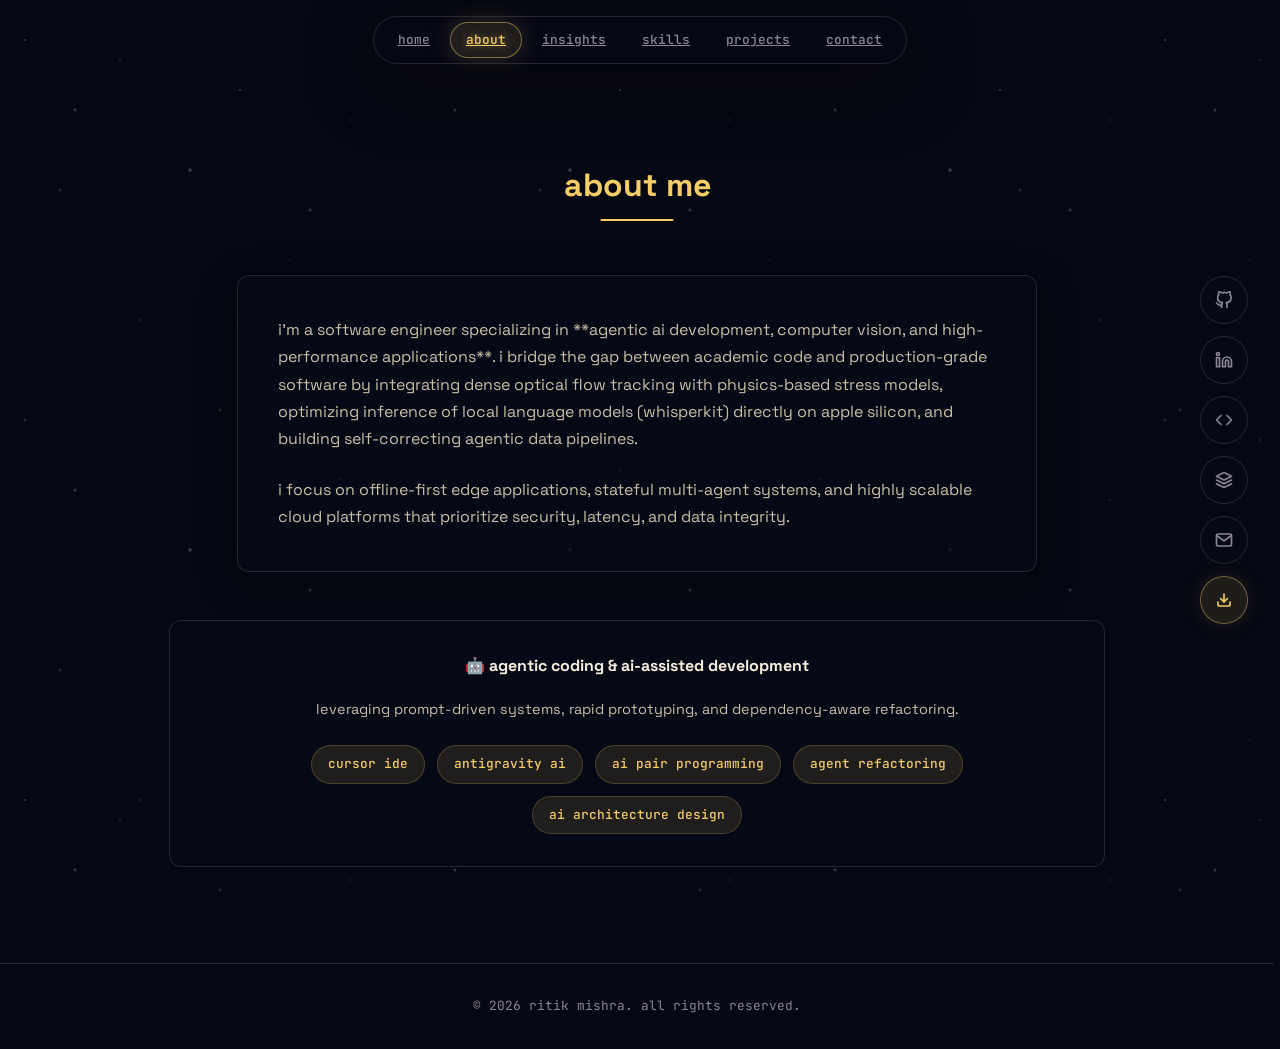
==== about.html @ 3c55482b "Restructure to multi-page layout, update active states, fix heading alignments, add click glow effec" ====
<!DOCTYPE html>
<html lang="en">
<head>
    <meta charset="UTF-8">
    <meta name="viewport" content="width=device-width, initial-scale=1.0">
    <meta name="description" content="About Ritik Mishra - Agentic AI Developer & AI Engineer">
    <title>ritik mishra | about</title>
    <link rel="stylesheet" href="styles.css">
</head>
<body>
    <!-- Background Starry sky container -->
    <div class="bg-glow-container" aria-hidden="true">
        <div class="stars-layer-1"></div>
        <div class="stars-layer-2"></div>
    </div>

    <!-- Navigation (Top Floating Pill Navbar) -->
    <nav class="navbar" role="navigation" aria-label="Main navigation">
        <div class="container">
            <ul class="nav-menu" id="navMenu">
                <li><a href="index.html">home</a></li>
                <li><a href="about.html">about</a></li>
                <li><a href="insights.html">insights</a></li>
                <li><a href="skills.html">skills</a></li>
                <li><a href="projects.html">projects</a></li>
                <li><a href="contact.html">contact</a></li>
            </ul>
        </div>
    </nav>

    <!-- Side Social Dock -->
    <div class="social-dock" aria-label="Social connections">
        <a href="https://github.com/iamtheorm" target="_blank" rel="noopener noreferrer" class="social-dock-item" title="github">
            <svg width="18" height="18" viewBox="0 0 24 24" fill="none" stroke="currentColor" stroke-width="2.2" stroke-linecap="round" stroke-linejoin="round"><path d="M9 19c-5 1.5-5-2.5-7-3m14 6v-3.87a3.37 3.37 0 0 0-.94-2.61c3.14-.35 6.44-1.54 6.44-7A5.44 5.44 0 0 0 20 4.77 5.07 5.07 0 0 0 19.91 1S18.73.65 16 2.48a13.38 13.38 0 0 0-7 0C6.27.65 5.09 1 5.09 1A5.07 5.07 0 0 0 5 4.77a5.44 5.44 0 0 0-1.5 3.78c0 5.42 3.3 6.61 6.44 7A3.37 3.37 0 0 0 9 18.13V22"></path></svg>
        </a>
        <a href="https://www.linkedin.com/in/iamtheorm/" target="_blank" rel="noopener noreferrer" class="social-dock-item" title="linkedin">
            <svg width="18" height="18" viewBox="0 0 24 24" fill="none" stroke="currentColor" stroke-width="2.2" stroke-linecap="round" stroke-linejoin="round"><path d="M16 8a6 6 0 0 1 6 6v7h-4v-7a2 2 0 0 0-2-2 2 2 0 0 0-2 2v7h-4v-7a6 6 0 0 1 6-6z"></path><rect x="2" y="9" width="4" height="12"></rect><circle cx="4" cy="4" r="2"></circle></svg>
        </a>
        <a href="https://leetcode.com/u/b3I2er95LI/" target="_blank" rel="noopener noreferrer" class="social-dock-item" title="leetcode">
            <svg width="18" height="18" viewBox="0 0 24 24" fill="none" stroke="currentColor" stroke-width="2.2" stroke-linecap="round" stroke-linejoin="round"><polyline points="16 18 22 12 16 6"></polyline><polyline points="8 6 2 12 8 18"></polyline></svg>
        </a>
        <a href="https://www.cloudskillsboost.google/public_profiles/0d4cb79c-3285-41c7-b2ba-f3daa50c03b6" target="_blank" rel="noopener noreferrer" class="social-dock-item" title="google cloud boost">
            <svg width="18" height="18" viewBox="0 0 24 24" fill="none" stroke="currentColor" stroke-width="2.2" stroke-linecap="round" stroke-linejoin="round"><path d="M12 2L2 7l10 5 10-5-10-5zM2 17l10 5 10-5M2 12l10 5 10-5"></path></svg>
        </a>
        <a href="mailto:ritikmis16@gmail.com" class="social-dock-item" title="email">
            <svg width="18" height="18" viewBox="0 0 24 24" fill="none" stroke="currentColor" stroke-width="2.2" stroke-linecap="round" stroke-linejoin="round"><path d="M4 4h16c1.1 0 2 .9 2 2v12c0 1.1-.9 2-2 2H4c-1.1 0-2-.9-2-2V6c0-1.1.9-2 2-2z"></path><polyline points="22,6 12,13 2,6"></polyline></svg>
        </a>
        <a href="https://drive.google.com/file/d/18IlXkHHKDouawRf6mDGfMVMOO-zxVsVN/view?usp=sharing" target="_blank" rel="noopener noreferrer" class="social-dock-item social-dock-resume" title="download resume">
            <svg width="16" height="16" viewBox="0 0 24 24" fill="none" stroke="currentColor" stroke-width="2.5" stroke-linecap="round" stroke-linejoin="round"><path d="M21 15v4a2 2 0 0 1-2 2H5a2 2 0 0 1-2-2v-4"></path><polyline points="7 10 12 15 17 10"></polyline><line x1="12" y1="15" x2="12" y2="3"></line></svg>
        </a>
    </div>

    <!-- Mobile Fixed Social Bottom Bar -->
    <div class="mobile-social-bar" aria-label="Social connections bottom bar">
        <a href="https://github.com/iamtheorm" target="_blank" rel="noopener noreferrer" class="mobile-social-item" title="github">
            <svg width="16" height="16" viewBox="0 0 24 24" fill="none" stroke="currentColor" stroke-width="2" stroke-linecap="round" stroke-linejoin="round"><path d="M9 19c-5 1.5-5-2.5-7-3m14 6v-3.87a3.37 3.37 0 0 0-.94-2.61c3.14-.35 6.44-1.54 6.44-7A5.44 5.44 0 0 0 20 4.77 5.07 5.07 0 0 0 19.91 1S18.73.65 16 2.48a13.38 13.38 0 0 0-7 0C6.27.65 5.09 1 5.09 1A5.07 5.07 0 0 0 5 4.77a5.44 5.44 0 0 0-1.5 3.78c0 5.42 3.3 6.61 6.44 7A3.37 3.37 0 0 0 9 18.13V22"></path></svg>
        </a>
        <a href="https://www.linkedin.com/in/iamtheorm/" target="_blank" rel="noopener noreferrer" class="mobile-social-item" title="linkedin">
            <svg width="16" height="16" viewBox="0 0 24 24" fill="none" stroke="currentColor" stroke-width="2" stroke-linecap="round" stroke-linejoin="round"><path d="M16 8a6 6 0 0 1 6 6v7h-4v-7a2 2 0 0 0-2-2 2 2 0 0 0-2 2v7h-4v-7a6 6 0 0 1 6-6z"></path><rect x="2" y="9" width="4" height="12"></rect><circle cx="4" cy="4" r="2"></circle></svg>
        </a>
        <a href="https://leetcode.com/u/b3I2er95LI/" target="_blank" rel="noopener noreferrer" class="mobile-social-item" title="leetcode">
            <svg width="16" height="16" viewBox="0 0 24 24" fill="none" stroke="currentColor" stroke-width="2" stroke-linecap="round" stroke-linejoin="round"><polyline points="16 18 22 12 16 6"></polyline><polyline points="8 6 2 12 8 18"></polyline></svg>
        </a>
        <a href="mailto:ritikmis16@gmail.com" class="mobile-social-item" title="email">
            <svg width="16" height="16" viewBox="0 0 24 24" fill="none" stroke="currentColor" stroke-width="2" stroke-linecap="round" stroke-linejoin="round"><path d="M4 4h16c1.1 0 2 .9 2 2v12c0 1.1-.9 2-2 2H4c-1.1 0-2-.9-2-2V6c0-1.1.9-2 2-2z"></path><polyline points="22,6 12,13 2,6"></polyline></svg>
        </a>
        <a href="https://drive.google.com/file/d/18IlXkHHKDouawRf6mDGfMVMOO-zxVsVN/view?usp=sharing" target="_blank" rel="noopener noreferrer" class="mobile-social-item" title="resume">
            <svg width="14" height="14" viewBox="0 0 24 24" fill="none" stroke="currentColor" stroke-width="2" stroke-linecap="round" stroke-linejoin="round"><path d="M21 15v4a2 2 0 0 1-2 2H5a2 2 0 0 1-2-2v-4"></path><polyline points="7 10 12 15 17 10"></polyline><line x1="12" y1="15" x2="12" y2="3"></line></svg>
        </a>
    </div>

    <!-- About Section -->
    <section id="about" class="about" style="padding-top: 10rem; min-height: 85vh;">
        <div class="container">
            <h2 class="section-title reveal">about me</h2>
            <div class="about-content reveal">
                <div class="about-text">
                    <p>
                        i'm a software engineer specializing in **agentic ai development, computer vision, and high-performance applications**. 
                        i bridge the gap between academic code and production-grade software by integrating dense optical flow tracking with physics-based stress models, optimizing inference of local language models (whisperkit) directly on apple silicon, and building self-correcting agentic data pipelines.
                    </p>
                    <p>
                        i focus on offline-first edge applications, stateful multi-agent systems, and highly scalable cloud platforms that prioritize security, latency, and data integrity.
                    </p>
                </div>
            </div>

            <!-- Agentic AI Development Banner -->
            <div class="agentic-banner reveal">
                <p>
                    <strong>🤖 agentic coding & ai-assisted development</strong>
                </p>
                <p style="font-size: 0.9rem; color: var(--secondary); max-width: 700px; margin: 0 auto 1.5rem;">
                    leveraging prompt-driven systems, rapid prototyping, and dependency-aware refactoring.
                </p>
                <div class="agentic-badges">
                    <span class="agentic-badge">cursor ide</span>
                    <span class="agentic-badge">antigravity ai</span>
                    <span class="agentic-badge">ai pair programming</span>
                    <span class="agentic-badge">agent refactoring</span>
                    <span class="agentic-badge">ai architecture design</span>
                </div>
            </div>
        </div>
    </section>

    <!-- Footer -->
    <footer class="footer">
        <div class="container">
            <p>&copy; 2026 ritik mishra. all rights reserved.</p>
        </div>
    </footer>

    <script src="script.js"></script>
</body>
</html>
---- styles.css ----
/* ===== Google Fonts ===== */
@import url('https://fonts.googleapis.com/css2?family=JetBrains+Mono:wght@300;400;500;600;700&family=Space+Grotesk:wght@300;400;500;600;700&display=swap');

/* ===== CSS Variables (From Reference Portfolio) ===== */
:root {
    --background: #050712;
    --foreground: #f6eddc;
    --secondary: #cabfa8;
    --muted: #8c8793;
    --card-bg: rgba(7, 10, 24, 0.64);
    --card-border: rgba(246, 237, 220, 0.13);
    --hover-border: rgba(244, 205, 103, 0.5);
    --accent: #f4cd67;
    --accent-dim: rgba(244, 205, 103, 0.11);
    --accent-secondary: #8bb8ff;
    --accent-secondary-dim: rgba(139, 184, 255, 0.11);
    --selection: #f5dc8a;
    
    --shadow-sm: 0 4px 12px rgba(0, 0, 0, 0.2);
    --shadow-md: 0 12px 38px rgba(0, 0, 0, 0.28);
    --shadow-lg: 0 18px 60px rgba(0, 0, 0, 0.35);
}

/* ===== Reset & Base Styles ===== */
* {
    margin: 0;
    padding: 0;
    box-sizing: border-box;
}

html {
    scroll-behavior: smooth;
    scrollbar-gutter: stable;
}

body {
    background-color: var(--background);
    color: var(--foreground);
    font-family: 'Space Grotesk', -apple-system, BlinkMacSystemFont, sans-serif;
    text-transform: lowercase;
    letter-spacing: 0;
    font-weight: 400;
    overflow-x: hidden;
    line-height: 1.6;
    -webkit-font-smoothing: antialiased;
    -moz-osx-font-smoothing: grayscale;
}

/* Custom Scrollbar */
::-webkit-scrollbar {
    width: 6px;
    height: 6px;
}
::-webkit-scrollbar-track {
    background: var(--background);
}
::-webkit-scrollbar-thumb {
    background: var(--card-border);
    border-radius: 3px;
}
::-webkit-scrollbar-thumb:hover {
    background: var(--muted);
}

::selection {
    background: var(--selection);
    color: var(--background);
}

/* Prevent lowercase transform on code or pre blocks */
pre, code, .ide-mockup, .font-mono, #typing-role, .syn-keyword, .syn-name, .syn-string, .syn-value, .syn-comment, .syn-func, .tech-tag {
    text-transform: none !important;
}

/* ===== Starry Sky Background Layers ===== */
.bg-glow-container {
    position: fixed;
    top: 0;
    left: 0;
    width: 100vw;
    height: 100vh;
    z-index: -2;
    overflow: hidden;
    pointer-events: none;
}

.stars-layer-1 {
    position: absolute;
    width: 100%;
    height: 100%;
    opacity: 0.3;
    background-image: 
        radial-gradient(1.5px 1.5px at 25px 40px, #fff, rgba(0,0,0,0)),
        radial-gradient(2px 2px at 75px 110px, #fff, rgba(0,0,0,0)),
        radial-gradient(1px 1px at 120px 60px, #fff, rgba(0,0,0,0)),
        radial-gradient(2.5px 2.5px at 190px 170px, #fff, rgba(0,0,0,0)),
        radial-gradient(1.5px 1.5px at 240px 90px, #fff, rgba(0,0,0,0)),
        radial-gradient(2px 2px at 310px 210px, #fff, rgba(0,0,0,0)),
        radial-gradient(1px 1px at 350px 120px, #fff, rgba(0,0,0,0));
    background-size: 380px 380px;
}

.stars-layer-2 {
    position: absolute;
    width: 100%;
    height: 100%;
    opacity: 0.18;
    background-image: 
        radial-gradient(2px 2px at 60px 190px, #fff, rgba(0,0,0,0)),
        radial-gradient(1.5px 1.5px at 140px 320px, #fff, rgba(0,0,0,0)),
        radial-gradient(2px 2px at 220px 410px, #fff, rgba(0,0,0,0)),
        radial-gradient(1px 1px at 290px 260px, #fff, rgba(0,0,0,0)),
        radial-gradient(3px 3px at 340px 480px, #fff, rgba(0,0,0,0));
    background-size: 480px 480px;
}

/* ===== Container ===== */
.container {
    max-width: 1000px;
    margin: 0 auto;
    padding: 0 2rem;
    width: 100%;
}

/* ===== Floating Pill Navigation ===== */
.navbar {
    position: fixed;
    top: 1rem;
    left: 50%;
    transform: translateX(-50%);
    width: auto;
    height: 48px;
    background-color: rgba(7, 10, 24, 0.58);
    border: 1px solid var(--card-border);
    border-radius: 9999px;
    backdrop-filter: blur(24px);
    box-shadow: 0 18px 70px rgba(0, 0, 0, 0.42);
    z-index: 1000;
    padding: 0 0.5rem;
    display: flex;
    align-items: center;
    transition: all 0.3s cubic-bezier(0.16, 1, 0.3, 1);
}

.navbar.scrolled {
    top: 0.5rem;
    box-shadow: 0 20px 80px rgba(0, 0, 0, 0.6);
    background-color: rgba(5, 7, 18, 0.72);
}

.navbar .container {
    display: flex;
    align-items: center;
    padding: 0;
    max-width: none;
    width: auto;
}

.navbar .nav-brand {
    display: none;
}

.nav-toggle {
    display: none; /* Pill menu fits fully, no slide toggle menu needed */
}

.nav-menu {
    display: flex;
    list-style: none;
    gap: 0.25rem;
    align-items: center;
    padding: 0;
    margin: 0;
}

.nav-menu a {
    display: block;
    color: var(--muted);
    font-family: 'JetBrains Mono', monospace;
    font-size: 0.8rem;
    font-weight: 500;
    padding: 0.5rem 1rem;
    border-radius: 9999px;
    transition: all 0.2s ease;
}

.nav-menu a:hover {
    color: var(--foreground);
}

.nav-menu a.active {
    color: var(--accent);
    background-color: var(--accent-dim);
    box-shadow: inset 0 0 0 1px rgba(244, 205, 103, 0.45), 0 0 24px rgba(244, 205, 103, 0.18);
    text-shadow: 0 0 8px rgba(244, 205, 103, 0.5);
}

/* ===== Side Social Dock ===== */
.social-dock {
    position: fixed;
    right: max(2rem, calc((100% - 64rem) / 2 - 6rem));
    top: 50%;
    transform: translateY(-50%);
    display: flex;
    flex-direction: column;
    gap: 0.75rem;
    align-items: center;
    z-index: 100;
}

.social-dock-item {
    display: flex;
    align-items: center;
    justify-content: center;
    width: 48px;
    height: 48px;
    border-radius: 9999px;
    border: 1px solid var(--card-border);
    background-color: var(--card-bg);
    backdrop-filter: blur(8px);
    color: var(--muted);
    transition: all 0.2s cubic-bezier(0.16, 1, 0.3, 1);
    cursor: pointer;
}

.social-dock-item:hover {
    color: var(--accent);
    border-color: var(--accent);
    box-shadow: 0 0 20px rgba(244, 205, 103, 0.15);
    transform: scale(1.08);
}

.social-dock-resume {
    background-color: var(--accent-dim) !important;
    color: var(--accent) !important;
    font-family: 'JetBrains Mono', monospace;
    font-size: 0.75rem;
    font-weight: 600;
    border-color: rgba(244, 205, 103, 0.4) !important;
    box-shadow: 0 0 18px rgba(244, 205, 103, 0.12) !important;
}

.social-dock-resume:hover {
    box-shadow: 0 0 28px rgba(244, 205, 103, 0.25) !important;
    background-color: var(--accent) !important;
    color: var(--background) !important;
}

/* Mobile Fixed Social Bar */
.mobile-social-bar {
    display: none;
    position: fixed;
    bottom: 0;
    left: 0;
    right: 0;
    z-index: 1000;
    background-color: rgba(5, 7, 18, 0.9);
    border-top: 1px solid var(--card-border);
    backdrop-filter: blur(16px);
    padding: 0.75rem 1rem;
    justify-content: center;
    gap: 0.75rem;
    align-items: center;
}

.mobile-social-item {
    display: flex;
    align-items: center;
    justify-content: center;
    width: 40px;
    height: 40px;
    border-radius: 9999px;
    border: 1px solid var(--card-border);
    background-color: var(--card-bg);
    color: var(--muted);
    transition: all 0.2s ease;
}

.mobile-social-item:hover {
    color: var(--accent);
    border-color: var(--accent);
}

@media (max-width: 1024px) {
    .social-dock {
        display: none;
    }
    .mobile-social-bar {
        display: flex;
    }
    body {
        padding-bottom: 60px;
    }
}

/* ===== Buttons ===== */
.btn {
    display: inline-flex;
    align-items: center;
    justify-content: center;
    gap: 0.5rem;
    padding: 0.75rem 1.75rem;
    border-radius: 9999px;
    font-weight: 500;
    font-size: 0.85rem;
    font-family: 'JetBrains Mono', monospace;
    transition: all 0.2s ease;
    cursor: pointer;
    border: none;
}

.btn-primary {
    background: var(--accent-dim) !important;
    color: var(--accent) !important;
    border: 1px solid rgba(244, 205, 103, 0.35) !important;
    box-shadow: 0 0 12px rgba(244, 205, 103, 0.08) !important;
}

.btn-primary:hover {
    background: var(--accent) !important;
    color: var(--background) !important;
    box-shadow: 0 0 20px rgba(244, 205, 103, 0.25) !important;
    transform: translateY(-2px);
}

.btn-secondary {
    background: transparent !important;
    color: var(--secondary) !important;
    border: 1px solid var(--card-border) !important;
}

.btn-secondary:hover {
    border-color: var(--accent) !important;
    color: var(--foreground) !important;
    transform: translateY(-2px);
    box-shadow: 0 4px 18px rgba(244, 205, 103, 0.1);
}

/* ===== Button Click Glow Effect ===== */
.glow-active {
    animation: clickGlow 0.6s cubic-bezier(0.25, 1, 0.5, 1) forwards;
}

@keyframes clickGlow {
    0% {
        box-shadow: 0 0 0 0px rgba(244, 205, 103, 0.8), 0 0 15px rgba(244, 205, 103, 0.6);
        border-color: var(--accent) !important;
    }
    50% {
        box-shadow: 0 0 15px 5px rgba(244, 205, 103, 0.5), 0 0 30px 15px rgba(244, 205, 103, 0.3);
        border-color: var(--accent) !important;
    }
    100% {
        box-shadow: 0 0 30px 10px rgba(244, 205, 103, 0), 0 0 0 0 rgba(244, 205, 103, 0);
    }
}

.hero {
    padding: 7rem 0 3rem;
    min-height: calc(100vh - 140px);
    display: flex;
    align-items: center;
    position: relative;
}

.hero .container {
    position: relative;
    max-width: 900px;
}

.hero-timeline-line {
    position: absolute;
    left: -1rem;
    top: 0;
    bottom: 0;
    width: 1px;
    background: linear-gradient(to bottom, transparent, rgba(244, 205, 103, 0.25) 20%, rgba(244, 205, 103, 0.25) 80%, transparent);
}

.pfp-container {
    display: flex;
    align-items: center;
    gap: 1rem;
    margin-bottom: 1.75rem;
}

.pfp-frame {
    width: 56px;
    height: 56px;
    border-radius: 8px;
    border: 1px solid var(--card-border);
    background-color: rgba(7, 10, 24, 0.4);
    box-shadow: 0 18px 50px rgba(0, 0, 0, 0.24);
    overflow: hidden;
}

.pfp-frame img {
    width: 100%;
    height: 100%;
    object-fit: cover;
}

.status-badge {
    display: flex;
    align-items: center;
    gap: 0.5rem;
    font-family: 'JetBrains Mono', monospace;
    font-size: 0.75rem;
    color: var(--muted);
}

.status-dot {
    width: 8px;
    height: 8px;
    border-radius: 50%;
    background-color: #3aa675;
    box-shadow: 0 0 14px rgba(58, 166, 117, 0.45);
    animation: pulseOnline 2s infinite;
}

.hero-subrole {
    font-family: 'JetBrains Mono', monospace;
    font-size: 0.75rem;
    text-transform: uppercase;
    letter-spacing: 0.28em;
    color: rgba(244, 205, 103, 0.8);
    margin-bottom: 1rem;
}

.hero-title-greeting {
    font-family: 'JetBrains Mono', monospace;
    font-size: 1.1rem;
    color: var(--secondary);
    margin-bottom: 0.25rem;
}

.hero-title-name {
    font-family: 'Space Grotesk', sans-serif;
    font-size: clamp(2.5rem, 8vw, 4.5rem);
    font-weight: 700;
    line-height: 0.95;
    letter-spacing: -0.02em;
    color: var(--accent);
    text-shadow: 0 12px 44px rgba(244, 205, 103, 0.16);
    margin-bottom: 1.5rem;
}

.hero-description {
    font-size: 1.1rem;
    line-height: 1.7;
    color: var(--secondary);
    margin-bottom: 2rem;
    max-width: 600px;
}

.hero-buttons {
    display: flex;
    gap: 1.25rem;
}

.hero-visual {
    display: none; /* Replaced by the left-aligned minimalist profile template */
}

/* Caret Blinking Blinker */
.blinking-caret {
    display: inline-block;
    width: 6px;
    height: 14px;
    background-color: rgba(244, 205, 103, 0.45);
    margin-left: 4px;
    vertical-align: middle;
    animation: blink 1s step-end infinite;
}

@keyframes blink {
    50% { opacity: 0; }
}

/* ===== Section Styles ===== */
section {
    padding: 6rem 0;
    position: relative;
}

.section-title {
    font-size: 2rem;
    text-align: center;
    margin-bottom: 4rem;
    position: relative;
    display: inline-block;
    left: 50%;
    transform: translateX(-50%);
    color: var(--accent);
}

.section-title::after {
    content: '';
    position: absolute;
    bottom: -10px;
    left: 25%;
    width: 50%;
    height: 2px;
    background-color: var(--accent);
    border-radius: 99px;
}

/* Override reveal transform specifically for section title to preserve its left:50% centering translate */
.section-title.reveal {
    transform: translate(-50%, 20px);
}
.section-title.reveal.active {
    transform: translate(-50%, 0);
}

/* Glassmorphic card styling matching the reference */
.project-card, .skill-category, .about-content, .contact-form, .insight-card {
    background: var(--card-bg) !important;
    border: 1px solid var(--card-border) !important;
    border-radius: 12px !important;
    box-shadow: var(--shadow-md) !important;
    transition: all 0.2s cubic-bezier(0.16, 1, 0.3, 1) !important;
}

.project-card:hover, .skill-category:hover, .about-content:hover, .contact-form:hover, .insight-card:hover {
    border-color: var(--accent) !important;
    box-shadow: var(--shadow-lg) !important;
    transform: translateY(-4px);
}

/* ===== About Section ===== */
.about {
    background-color: transparent;
}

.about-content {
    max-width: 800px;
    margin: 0 auto;
    padding: 2.5rem;
}

.about-text p {
    font-size: 1rem;
    line-height: 1.7;
    color: var(--secondary);
    margin-bottom: 1.5rem;
}

.about-text p:last-child {
    margin-bottom: 0;
}

/* Agentic AI Development Banner */
.agentic-banner {
    background: var(--card-bg);
    border: 1px solid var(--card-border);
    border-radius: 12px;
    padding: 2rem;
    margin-top: 3rem;
    backdrop-filter: blur(12px);
    text-align: center;
}

.agentic-banner p {
    font-size: 1rem;
    margin-bottom: 1.25rem;
    color: var(--foreground);
}

.agentic-badges {
    display: flex;
    justify-content: center;
    flex-wrap: wrap;
    gap: 0.75rem;
}

.agentic-badge {
    background: var(--accent-dim);
    border: 1px solid rgba(244, 205, 103, 0.2);
    color: var(--accent);
    padding: 0.5rem 1rem;
    border-radius: 9999px;
    font-weight: 500;
    font-size: 0.8rem;
    font-family: 'JetBrains Mono', monospace;
    display: inline-flex;
    align-items: center;
}

/* ===== Why Work With Me (Insights) Section ===== */
.insights-grid {
    display: grid;
    grid-template-columns: repeat(auto-fit, minmax(240px, 1fr));
    gap: 1.5rem;
    margin-top: 3rem;
}

.insight-card {
    padding: 2rem;
}

.insight-card h3 {
    font-size: 1.1rem;
    color: var(--accent-secondary);
    margin-bottom: 0.75rem;
}

.insight-card p {
    font-size: 0.9rem;
    line-height: 1.6;
    color: var(--secondary);
}

/* ===== Skills Section ===== */
.skills-grid {
    display: grid;
    grid-template-columns: repeat(auto-fit, minmax(300px, 1fr));
    gap: 1.75rem;
    max-width: 1000px;
    margin: 0 auto;
}

.skill-category {
    padding: 2rem;
}

.skill-category::before {
    display: none; /* Disabled dynamic hover overlay to match reference layout */
}

.skill-category h3 {
    color: var(--accent);
    margin-bottom: 1.5rem;
    font-size: 1.2rem;
    font-family: 'Space Grotesk', sans-serif;
    display: flex;
    align-items: center;
    gap: 0.5rem;
}

.skill-category h3 svg {
    color: var(--accent-secondary);
}

.skill-badges {
    display: flex;
    flex-wrap: wrap;
    gap: 0.6rem;
}

.skill-badge {
    background: rgba(255, 255, 255, 0.03);
    border: 1px solid var(--card-border);
    color: var(--secondary);
    padding: 0.4rem 0.8rem;
    border-radius: 9999px;
    font-size: 0.8rem;
    font-family: 'JetBrains Mono', monospace;
    transition: all 0.2s ease;
}

.skill-badge:hover {
    background: var(--accent-dim);
    border-color: var(--accent);
    color: var(--accent);
    transform: translateY(-2px);
}

/* ===== Projects Section ===== */
.projects-grid {
    display: grid;
    grid-template-columns: repeat(auto-fit, minmax(310px, 1fr));
    gap: 2rem;
}

.project-card {
    display: flex;
    flex-direction: column;
    overflow: hidden;
}

.project-image {
    width: 100%;
    height: 160px;
    overflow: hidden;
    position: relative;
    background: linear-gradient(135deg, rgba(244, 205, 103, 0.06) 0%, rgba(139, 184, 255, 0.06) 100%);
    display: flex;
    align-items: center;
    justify-content: center;
    border-bottom: 1px solid var(--card-border);
}

.project-image-overlay {
    position: absolute;
    top: 0;
    left: 0;
    width: 100%;
    height: 100%;
    background: rgba(5, 7, 18, 0.3);
    z-index: 1;
}

.project-image-visual {
    width: 85%;
    height: 75%;
    border-radius: 6px;
    border: 1px solid var(--card-border);
    background: #0f0f14;
    display: flex;
    align-items: center;
    justify-content: center;
    color: var(--muted);
    font-family: 'JetBrains Mono', monospace;
    font-size: 0.72rem;
    z-index: 2;
    box-shadow: var(--shadow-sm);
    padding: 0.75rem;
    overflow: hidden;
}

.project-content {
    padding: 1.75rem;
    display: flex;
    flex-direction: column;
    flex-grow: 1;
}

.project-card h3 {
    color: var(--foreground);
    margin-bottom: 0.6rem;
    font-size: 1.25rem;
}

.project-description {
    color: var(--secondary);
    margin-bottom: 1.25rem;
    line-height: 1.6;
    font-size: 0.88rem;
    flex-grow: 1;
}

.project-tech {
    display: flex;
    flex-wrap: wrap;
    gap: 0.4rem;
    margin-bottom: 1.5rem;
}

.tech-tag {
    background: var(--accent-secondary-dim);
    border: 1px solid rgba(139, 184, 255, 0.2);
    color: var(--accent-secondary);
    padding: 0.2rem 0.5rem;
    border-radius: 4px;
    font-size: 0.75rem;
    font-family: 'JetBrains Mono', monospace;
    font-weight: 500;
}

.project-links {
    display: flex;
    gap: 1rem;
    margin-top: auto;
}

.project-link {
    color: var(--foreground);
    font-weight: 500;
    font-size: 0.85rem;
    font-family: 'JetBrains Mono', monospace;
    display: inline-flex;
    align-items: center;
    gap: 0.3rem;
}

.project-link:hover {
    color: var(--accent);
}

.project-link svg {
    transition: all 0.2s ease;
}

.project-link:hover svg {
    transform: translate(2px, -2px);
}

/* ===== Contact Section ===== */
.contact-content {
    max-width: 600px;
    margin: 0 auto;
}

.contact-text {
    text-align: center;
    margin-bottom: 2.5rem;
}

.contact-text p {
    font-size: 1rem;
    color: var(--secondary);
}

.contact-form {
    padding: 2.25rem;
    margin-bottom: 2.5rem;
}

.form-group {
    margin-bottom: 1.25rem;
}

.form-group label {
    display: block;
    margin-bottom: 0.4rem;
    font-weight: 500;
    font-size: 0.85rem;
    color: var(--secondary);
    font-family: 'JetBrains Mono', monospace;
}

.form-group input,
.form-group textarea {
    width: 100%;
    padding: 0.75rem 1rem;
    background: rgba(5, 7, 18, 0.6) !important;
    border: 1px solid var(--card-border) !important;
    border-radius: 6px !important;
    color: var(--foreground) !important;
    font-size: 0.95rem;
    font-family: inherit;
    transition: all 0.2s ease;
}

.form-group input:focus,
.form-group textarea:focus {
    outline: none;
    border-color: var(--accent) !important;
    box-shadow: 0 0 12px rgba(244, 205, 103, 0.15) !important;
}

.contact-form .btn {
    width: 100%;
}

.social-links {
    display: none; /* Redundant since side social dock and bottom mobile social bar are active */
}

/* ===== Footer ===== */
.footer {
    border-top: 1px solid var(--card-border);
    padding: 2rem 0;
    text-align: center;
    background-color: transparent;
}

.footer p {
    font-size: 0.8rem;
    color: var(--muted);
    font-family: 'JetBrains Mono', monospace;
    margin-bottom: 0;
}

/* ===== Animations & Viewport Reveals ===== */
.reveal {
    opacity: 0;
    transform: translateY(20px);
    transition: opacity 0.8s cubic-bezier(0.16, 1, 0.3, 1), transform 0.8s cubic-bezier(0.16, 1, 0.3, 1);
}

.reveal.active {
    opacity: 1;
    transform: translateY(0);
}

/* ===== Responsive Design ===== */
@media (max-width: 768px) {
    h1 { font-size: 2.25rem; }
    
    .section-title {
        font-size: 1.75rem;
        margin-bottom: 3rem;
    }

    section {
        padding: 4rem 0;
    }

    .skills-grid {
        grid-template-columns: 1fr;
    }

    .projects-grid {
        grid-template-columns: 1fr;
        max-width: 480px;
        margin: 0 auto;
    }
    
    .about-content {
        padding: 1.75rem;
    }
    
    .contact-form {
        padding: 1.75rem;
    }
}

/* ===== Accessibility & Focus States ===== */
:focus-visible {
    outline: 2px solid var(--accent);
    outline-offset: 4px;
}

@media (prefers-reduced-motion: reduce) {
    *,
    *::before,
    *::after {
        animation-duration: 0.01ms !important;
        animation-iteration-count: 1 !important;
        transition-duration: 0.01ms !important;
        scroll-behavior: auto !important;
    }
}
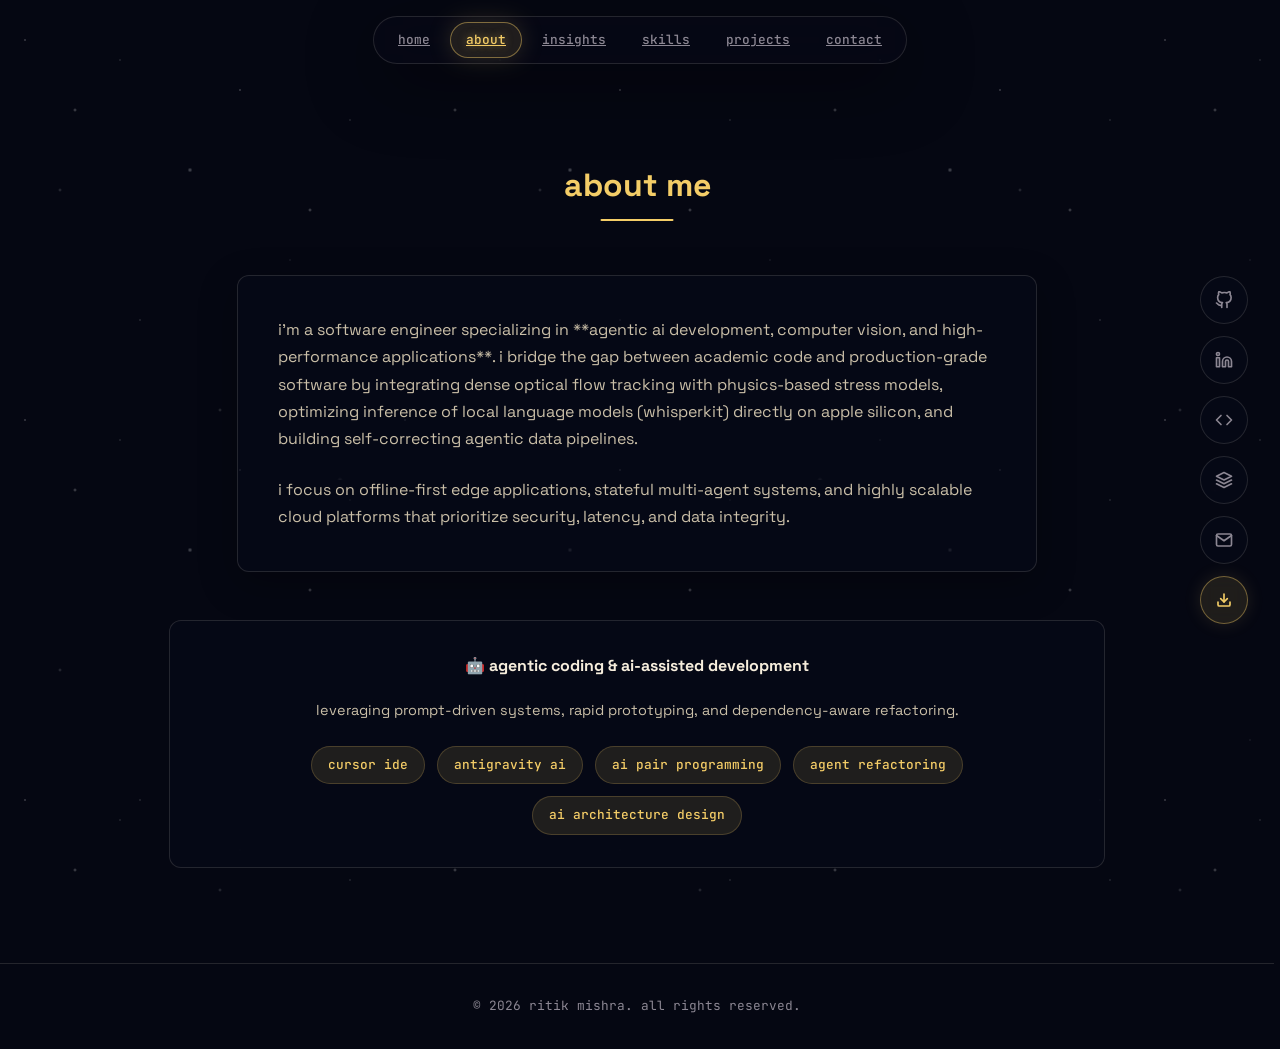
==== commit acf1acbe: "Host resume PDF locally as ritikVIT.pdf and update download links across all pages" ====
--- a/about.html
+++ b/about.html
@@ -45,7 +45,7 @@
         <a href="mailto:ritikmis16@gmail.com" class="social-dock-item" title="email">
             <svg width="18" height="18" viewBox="0 0 24 24" fill="none" stroke="currentColor" stroke-width="2.2" stroke-linecap="round" stroke-linejoin="round"><path d="M4 4h16c1.1 0 2 .9 2 2v12c0 1.1-.9 2-2 2H4c-1.1 0-2-.9-2-2V6c0-1.1.9-2 2-2z"></path><polyline points="22,6 12,13 2,6"></polyline></svg>
         </a>
-        <a href="https://drive.google.com/file/d/18IlXkHHKDouawRf6mDGfMVMOO-zxVsVN/view?usp=sharing" target="_blank" rel="noopener noreferrer" class="social-dock-item social-dock-resume" title="download resume">
+        <a href="ritikVIT.pdf" download="ritik_mishra_resume.pdf" class="social-dock-item social-dock-resume" title="download resume">
             <svg width="16" height="16" viewBox="0 0 24 24" fill="none" stroke="currentColor" stroke-width="2.5" stroke-linecap="round" stroke-linejoin="round"><path d="M21 15v4a2 2 0 0 1-2 2H5a2 2 0 0 1-2-2v-4"></path><polyline points="7 10 12 15 17 10"></polyline><line x1="12" y1="15" x2="12" y2="3"></line></svg>
         </a>
     </div>
@@ -64,7 +64,7 @@
         <a href="mailto:ritikmis16@gmail.com" class="mobile-social-item" title="email">
             <svg width="16" height="16" viewBox="0 0 24 24" fill="none" stroke="currentColor" stroke-width="2" stroke-linecap="round" stroke-linejoin="round"><path d="M4 4h16c1.1 0 2 .9 2 2v12c0 1.1-.9 2-2 2H4c-1.1 0-2-.9-2-2V6c0-1.1.9-2 2-2z"></path><polyline points="22,6 12,13 2,6"></polyline></svg>
         </a>
-        <a href="https://drive.google.com/file/d/18IlXkHHKDouawRf6mDGfMVMOO-zxVsVN/view?usp=sharing" target="_blank" rel="noopener noreferrer" class="mobile-social-item" title="resume">
+        <a href="ritikVIT.pdf" download="ritik_mishra_resume.pdf" class="mobile-social-item" title="resume">
             <svg width="14" height="14" viewBox="0 0 24 24" fill="none" stroke="currentColor" stroke-width="2" stroke-linecap="round" stroke-linejoin="round"><path d="M21 15v4a2 2 0 0 1-2 2H5a2 2 0 0 1-2-2v-4"></path><polyline points="7 10 12 15 17 10"></polyline><line x1="12" y1="15" x2="12" y2="3"></line></svg>
         </a>
     </div>
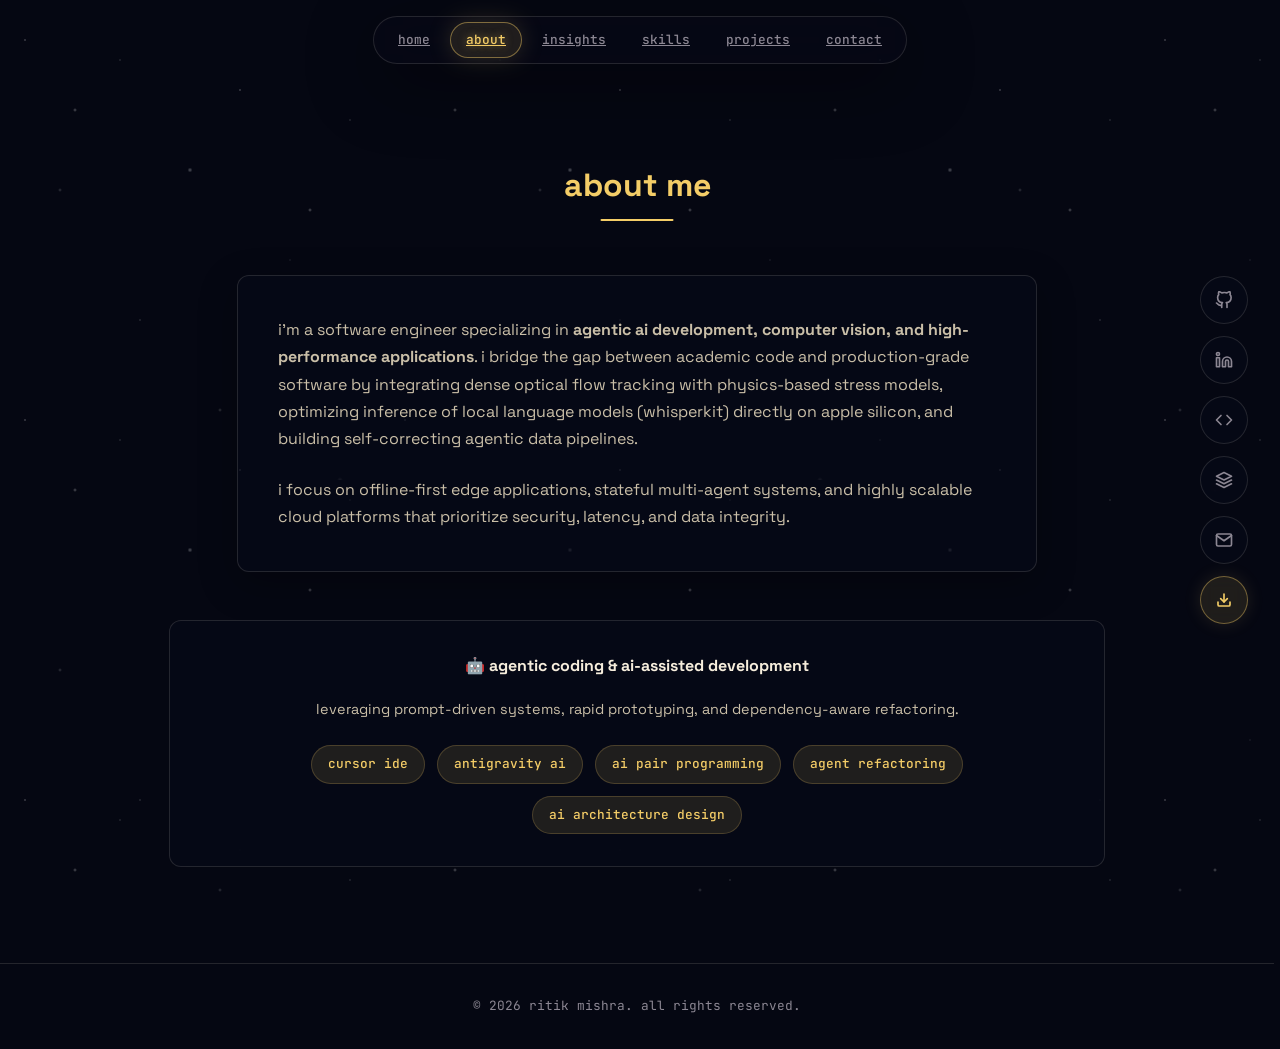
==== commit be3af371: "Replace markdown bold syntax with HTML strong element on about page" ====
--- a/about.html
+++ b/about.html
@@ -76,7 +76,7 @@
             <div class="about-content reveal">
                 <div class="about-text">
                     <p>
-                        i'm a software engineer specializing in **agentic ai development, computer vision, and high-performance applications**. 
+                        i'm a software engineer specializing in <strong>agentic ai development, computer vision, and high-performance applications</strong>. 
                         i bridge the gap between academic code and production-grade software by integrating dense optical flow tracking with physics-based stress models, optimizing inference of local language models (whisperkit) directly on apple silicon, and building self-correcting agentic data pipelines.
                     </p>
                     <p>
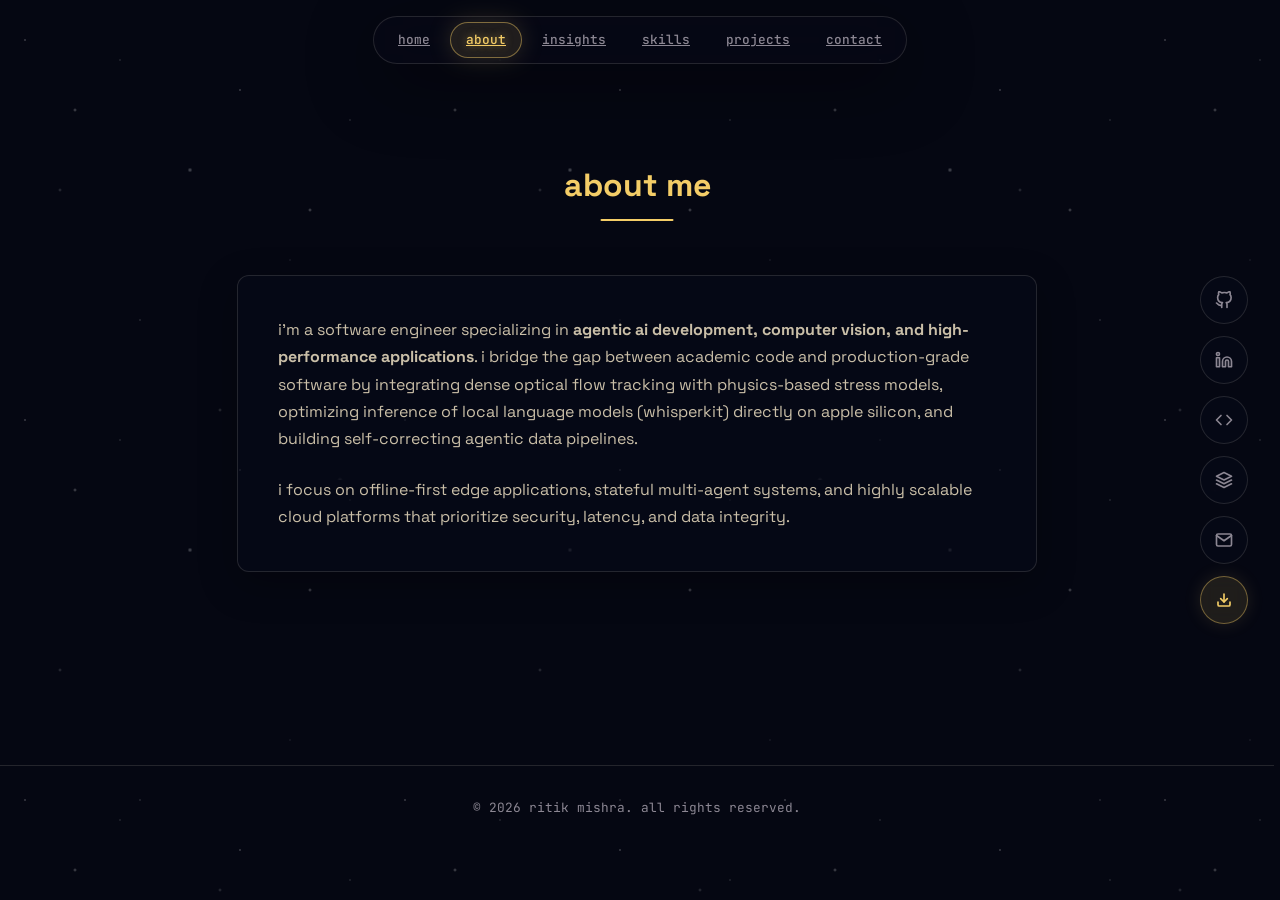
==== commit ea65c535: "Remove Agentic AI Development Banner from about page" ====
--- a/about.html
+++ b/about.html
@@ -85,22 +85,7 @@
                 </div>
             </div>
 
-            <!-- Agentic AI Development Banner -->
-            <div class="agentic-banner reveal">
-                <p>
-                    <strong>🤖 agentic coding & ai-assisted development</strong>
-                </p>
-                <p style="font-size: 0.9rem; color: var(--secondary); max-width: 700px; margin: 0 auto 1.5rem;">
-                    leveraging prompt-driven systems, rapid prototyping, and dependency-aware refactoring.
-                </p>
-                <div class="agentic-badges">
-                    <span class="agentic-badge">cursor ide</span>
-                    <span class="agentic-badge">antigravity ai</span>
-                    <span class="agentic-badge">ai pair programming</span>
-                    <span class="agentic-badge">agent refactoring</span>
-                    <span class="agentic-badge">ai architecture design</span>
-                </div>
-            </div>
+
         </div>
     </section>
 
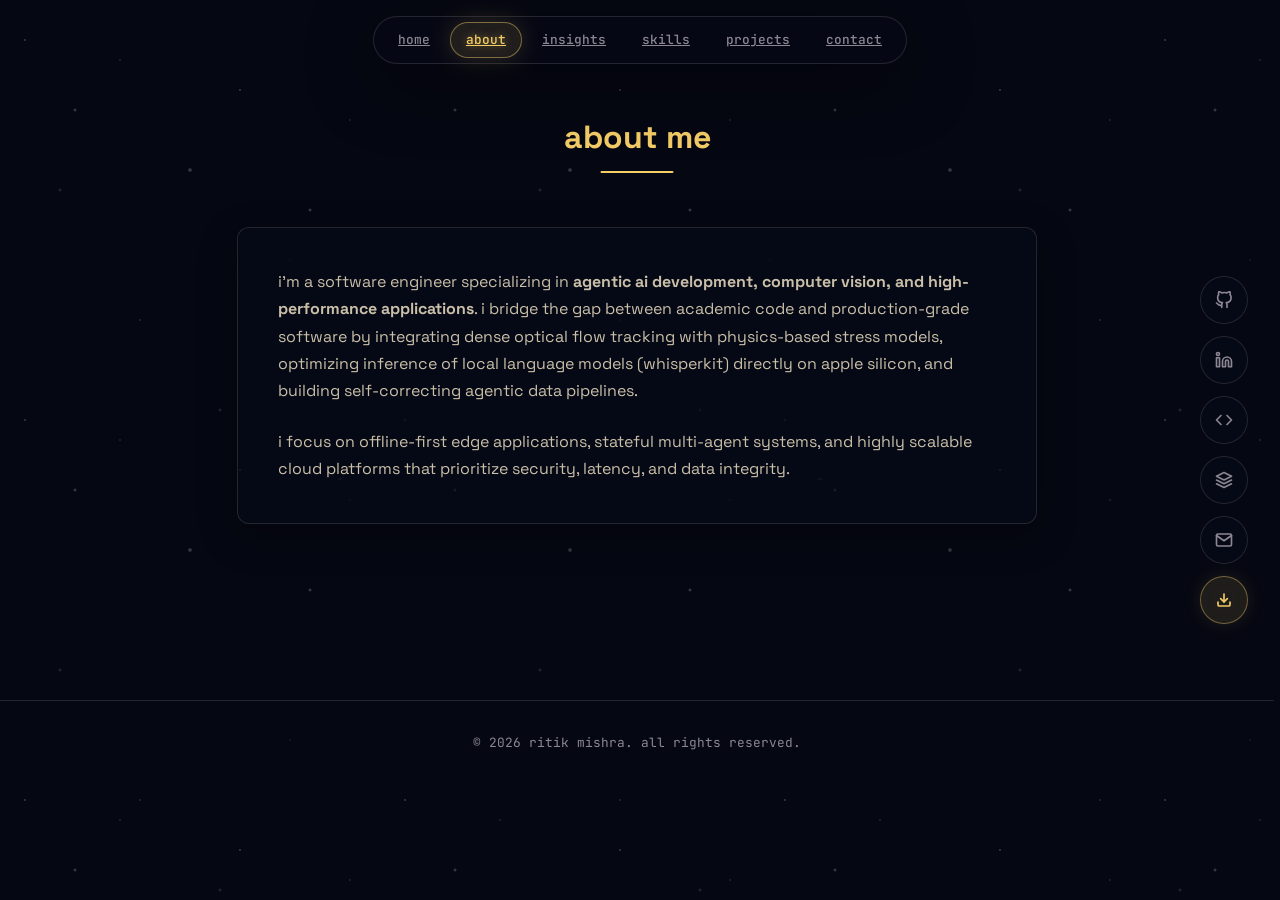
==== commit 4fcff565: "Optimize page heights and paddings to remove extra empty space across all pages" ====
--- a/about.html
+++ b/about.html
@@ -42,7 +42,7 @@
         <a href="https://www.cloudskillsboost.google/public_profiles/0d4cb79c-3285-41c7-b2ba-f3daa50c03b6" target="_blank" rel="noopener noreferrer" class="social-dock-item" title="google cloud boost">
             <svg width="18" height="18" viewBox="0 0 24 24" fill="none" stroke="currentColor" stroke-width="2.2" stroke-linecap="round" stroke-linejoin="round"><path d="M12 2L2 7l10 5 10-5-10-5zM2 17l10 5 10-5M2 12l10 5 10-5"></path></svg>
         </a>
-        <a href="mailto:ritikmis16@gmail.com" class="social-dock-item" title="email">
+        <a href="mailto:workwithorm@gmail.com" class="social-dock-item" title="email">
             <svg width="18" height="18" viewBox="0 0 24 24" fill="none" stroke="currentColor" stroke-width="2.2" stroke-linecap="round" stroke-linejoin="round"><path d="M4 4h16c1.1 0 2 .9 2 2v12c0 1.1-.9 2-2 2H4c-1.1 0-2-.9-2-2V6c0-1.1.9-2 2-2z"></path><polyline points="22,6 12,13 2,6"></polyline></svg>
         </a>
         <a href="ritikVIT.pdf" download="ritik_mishra_resume.pdf" class="social-dock-item social-dock-resume" title="download resume">
@@ -61,7 +61,7 @@
         <a href="https://leetcode.com/u/b3I2er95LI/" target="_blank" rel="noopener noreferrer" class="mobile-social-item" title="leetcode">
             <svg width="16" height="16" viewBox="0 0 24 24" fill="none" stroke="currentColor" stroke-width="2" stroke-linecap="round" stroke-linejoin="round"><polyline points="16 18 22 12 16 6"></polyline><polyline points="8 6 2 12 8 18"></polyline></svg>
         </a>
-        <a href="mailto:ritikmis16@gmail.com" class="mobile-social-item" title="email">
+        <a href="mailto:workwithorm@gmail.com" class="mobile-social-item" title="email">
             <svg width="16" height="16" viewBox="0 0 24 24" fill="none" stroke="currentColor" stroke-width="2" stroke-linecap="round" stroke-linejoin="round"><path d="M4 4h16c1.1 0 2 .9 2 2v12c0 1.1-.9 2-2 2H4c-1.1 0-2-.9-2-2V6c0-1.1.9-2 2-2z"></path><polyline points="22,6 12,13 2,6"></polyline></svg>
         </a>
         <a href="ritikVIT.pdf" download="ritik_mishra_resume.pdf" class="mobile-social-item" title="resume">
@@ -70,7 +70,7 @@
     </div>
 
     <!-- About Section -->
-    <section id="about" class="about" style="padding-top: 10rem; min-height: 85vh;">
+    <section id="about" class="about" style="padding-top: 7rem; padding-bottom: 3rem; min-height: calc(100vh - 200px);">
         <div class="container">
             <h2 class="section-title reveal">about me</h2>
             <div class="about-content reveal">
